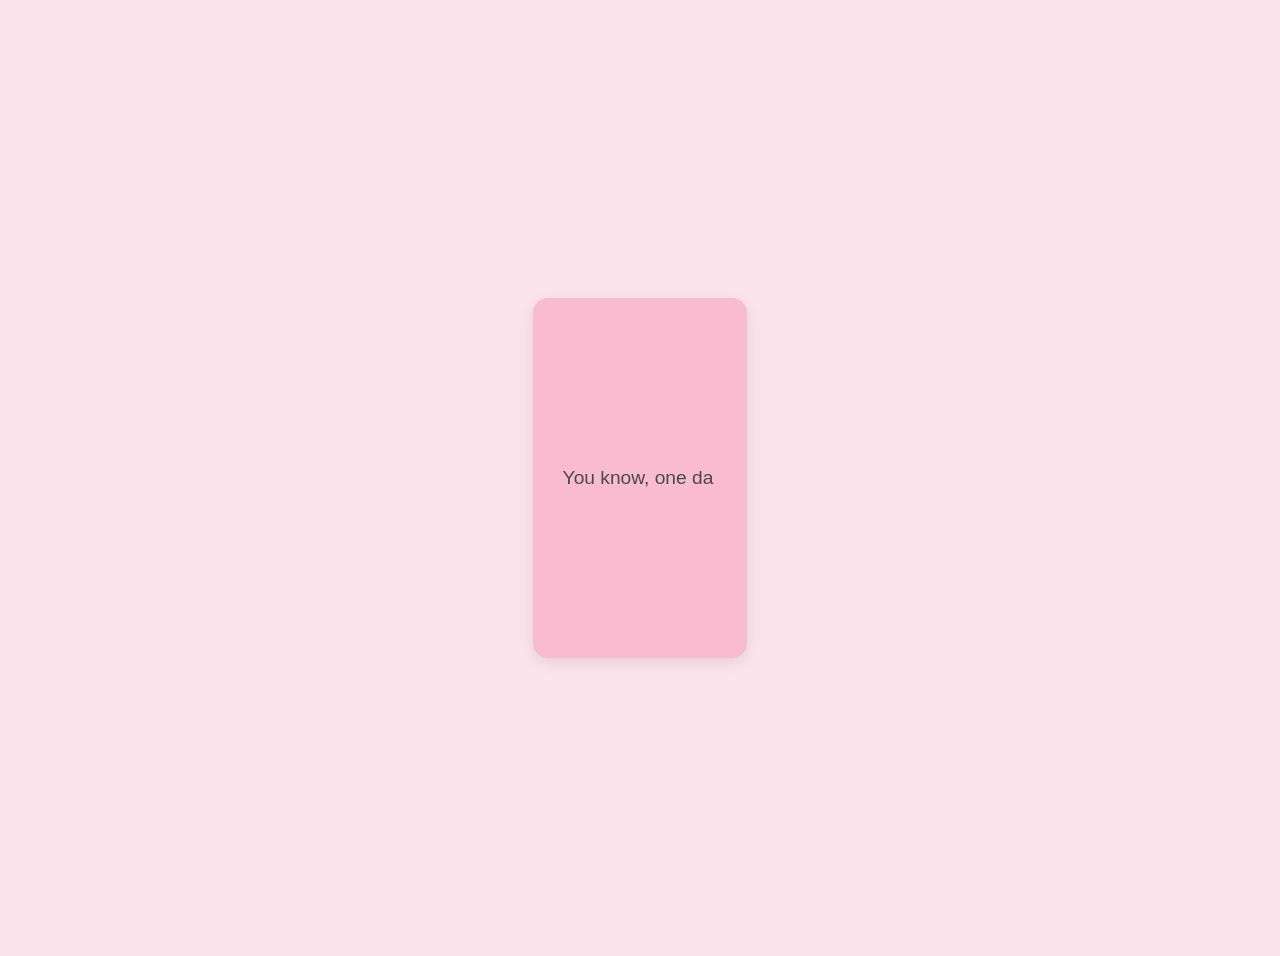
==== your-message-page.html @ 55508e81 "Add files via upload" ====
<!DOCTYPE html>
<html lang="en">
<head>
<meta charset="UTF-8">
<meta name="viewport" content="width=device-width, initial-scale=1.0">
<title>A Message for You, KARIN</title>

<style>

body{
background-color:#fce4ec;
display:flex;
justify-content:center;
align-items:center;
height:100vh;
flex-direction:column;
text-align:center;
padding:20px;
font-family:Arial, sans-serif;
}

.message-box,
.jesture-box{
background-color:#f8bbd0;
border-radius:15px;
padding:30px;
max-width:600px;
color:#4a4a4a;
font-size:1.2rem;
box-shadow:0 4px 15px rgba(0,0,0,0.1);
min-height:300px;
white-space:pre-wrap;
display:flex;
justify-content:center;
align-items:center;
}

.cursor{
display:inline-block;
width:2px;
background:#4a4a4a;
margin-left:2px;
animation:blink .8s infinite;
}

@keyframes blink{
0%,50%,100%{opacity:1}
25%,75%{opacity:0}
}

/* MODAL */

.modal{
display:none;
position:fixed;
top:0;
left:0;
width:100%;
height:100%;
background:rgba(0,0,0,0.5);
justify-content:center;
align-items:center;
}

.modal-content{
background:#f8bbd0;
padding:25px 35px;
border-radius:15px;
max-width:400px;
box-shadow:0 4px 15px rgba(0,0,0,0.2);
animation:popIn .5s ease forwards;
}

@keyframes popIn{
0%{transform:scale(.5);opacity:0}
100%{transform:scale(1);opacity:1}
}

.modal button{
background:#f06292;
border:none;
color:white;
padding:10px 20px;
margin:10px;
border-radius:10px;
font-size:1rem;
cursor:pointer;
transition:.3s;
}

.modal button:hover{
background:#d81b60;
}

/* JESTURE SCREEN */

.jesture-box{
display:none;
font-size:1.5rem;
animation:fadeIn .6s ease forwards;
}

@keyframes fadeIn{
0%{opacity:0;transform:scale(.8)}
100%{opacity:1;transform:scale(1)}
}

</style>
</head>

<body>

<div class="message-box" id="message-box"></div>

<!-- Jesture screen -->
<div class="jesture-box" id="jesture-box">
<p>😂 I knew you would like that!</p>
</div>

<!-- Modal -->
<div class="modal" id="moreModal">
<div class="modal-content">

<p id="modalText">
Do you want to replay the message or see our memories together? 💖
</p>

<button id="replayBtn">Replay Message</button>
<button id="memoriesBtn">See Memories</button>

</div>
</div>

<script>

const message = `You know, one day i had this crazy idea to do this. I just started working on it cause it just seemed like a crazy idea and why not🤷‍♂️. You seeing this would probably be the craziest also.

I won’t forget the day I laid my eyes on you, we both keep talking about it in different versions cause how could we imagine that meeting that day would spiral into all of this.
To me, you are the most amazing girl I know. Like i would always say, you look like trouble.
But boy have i had the time of my life getting to know you, you somehow makes my world feel softer, brighter, and a lot more fun just by being in it. 

Your kindness, your smile, and your heart, you just know how to brighten up every spcae you walk into.
You are deeply appreciated and i hope that I at the very least have made you understand how important you are to me.
I know this might probably seem cringe and nerdy but i mean not many people could pull this off. But honestly, this is me, signing up to work OT putting butterflies in your intestines. Not just today, but every chance I get just to remind you how incredible you are.

So i hope as you're reading this you have the biggest smile on your face cause you deserve every smile, not a frown should stain your face, because someone as special as you deserves happiness that never runs out.
Really hoping you actually waited until 23rd to open this😂

Happy Birthday, princess💖🤍`;

const box=document.getElementById("message-box");
const modal=document.getElementById("moreModal");
const replayBtn=document.getElementById("replayBtn");
const memoriesBtn=document.getElementById("memoriesBtn");
const modalText=document.getElementById("modalText");
const jesture=document.getElementById("jesture-box");

let index=0;
let firstModal=true;

/* TYPEWRITER */

function typeWriter(callback){

box.style.display="flex";
jesture.style.display="none";

box.innerHTML="";
index=0;

function type(){

if(index<message.length){

box.innerHTML=message.substring(0,index+1)+'<span class="cursor"></span>';
index++;

setTimeout(type,90);

}else{

box.innerHTML=message;

if(callback) callback();

}

}

type();

}

/* SHOW MODAL AFTER 7 SECONDS */

function showModal(){

setTimeout(()=>{

modal.style.display="flex";

if(!firstModal){

modalText.textContent="Do you want to see our memories together? 💖";

replayBtn.style.display="none";

}

},7000);

}

/* INITIAL MESSAGE */

typeWriter(showModal);

/* REPLAY BUTTON */

replayBtn.addEventListener("click",()=>{

modal.style.display="none";

box.style.display="none";

jesture.style.display="flex";

firstModal=false;

setTimeout(()=>{

typeWriter(showModal);

},2000);

});

/* MEMORIES BUTTON */

memoriesBtn.addEventListener("click",()=>{

modal.style.display="none";

alert("Here we will open the memories page 🎉");

});

</script>

</body>
</html>
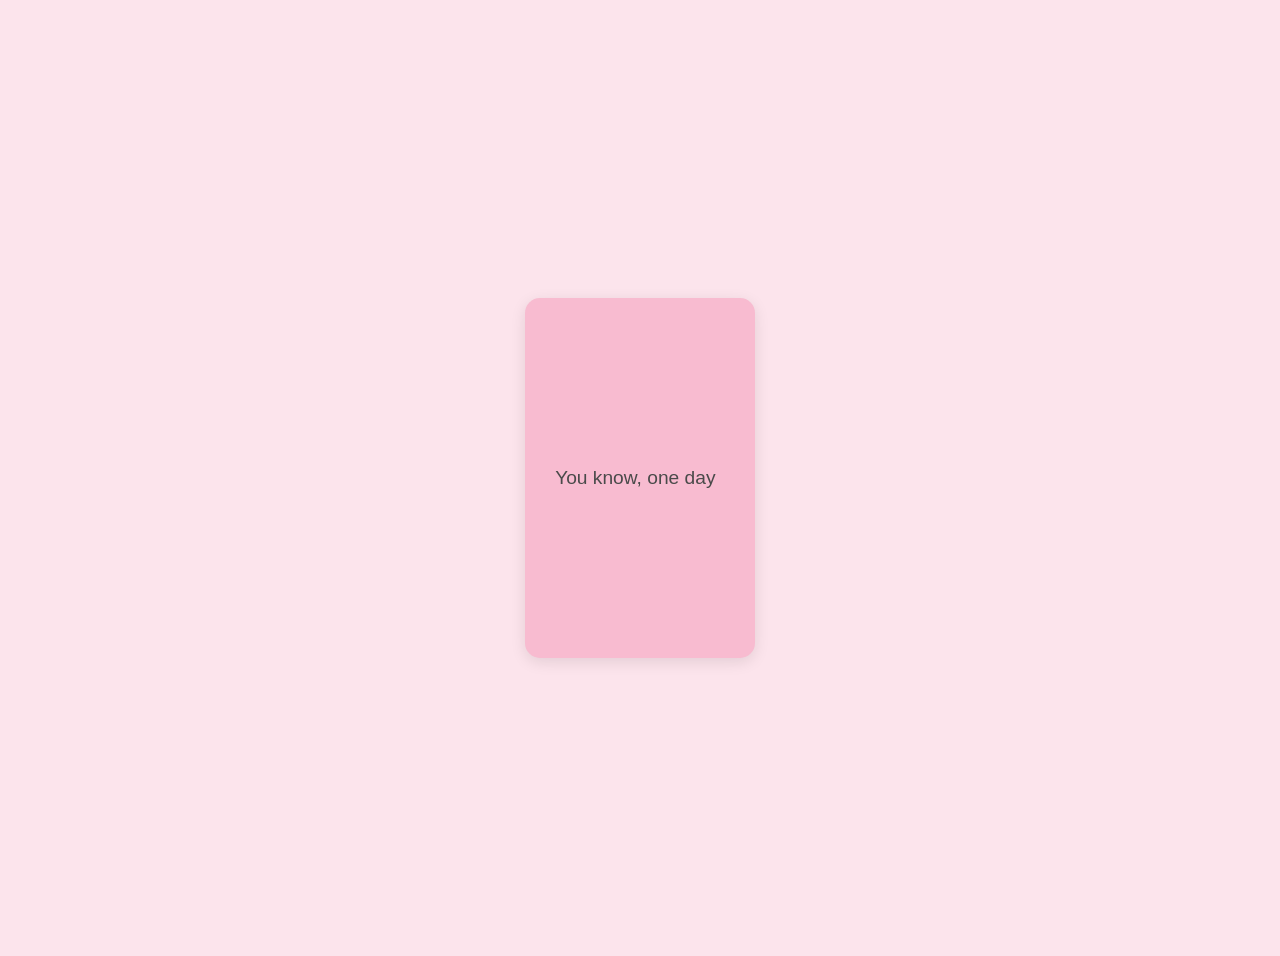
==== commit 93229a0c: "Update your-message-page.html" ====
--- a/your-message-page.html
+++ b/your-message-page.html
@@ -3,10 +3,9 @@
 <head>
 <meta charset="UTF-8">
 <meta name="viewport" content="width=device-width, initial-scale=1.0">
-<title>A Message for You, KARIN</title>
+<title>A Message for You, ELEONORA💖</title>
 
 <style>
-
 body{
 background-color:#fce4ec;
 display:flex;
@@ -17,7 +16,11 @@
 text-align:center;
 padding:20px;
 font-family:Arial, sans-serif;
-}
+opacity:1;
+transition:opacity 0.8s ease;
+}
+
+body.fade-out{ opacity:0; }
 
 .message-box,
 .jesture-box{
@@ -48,8 +51,6 @@
 25%,75%{opacity:0}
 }
 
-/* MODAL */
-
 .modal{
 display:none;
 position:fixed;
@@ -68,12 +69,6 @@
 border-radius:15px;
 max-width:400px;
 box-shadow:0 4px 15px rgba(0,0,0,0.2);
-animation:popIn .5s ease forwards;
-}
-
-@keyframes popIn{
-0%{transform:scale(.5);opacity:0}
-100%{transform:scale(1);opacity:1}
 }
 
 .modal button{
@@ -85,167 +80,176 @@
 border-radius:10px;
 font-size:1rem;
 cursor:pointer;
-transition:.3s;
-}
-
-.modal button:hover{
-background:#d81b60;
-}
-
-/* JESTURE SCREEN */
+}
 
 .jesture-box{
 display:none;
 font-size:1.5rem;
-animation:fadeIn .6s ease forwards;
-}
-
-@keyframes fadeIn{
-0%{opacity:0;transform:scale(.8)}
-100%{opacity:1;transform:scale(1)}
-}
-
+}
 </style>
 </head>
 
 <body>
 
+<!-- 🎵 MUSIC -->
+<audio id="bg-music" loop preload="auto">
+  <source src="music/song.mp3" type="audio/mpeg">
+</audio>
+
 <div class="message-box" id="message-box"></div>
 
-<!-- Jesture screen -->
 <div class="jesture-box" id="jesture-box">
 <p>😂 I knew you would like that!</p>
 </div>
 
-<!-- Modal -->
 <div class="modal" id="moreModal">
 <div class="modal-content">
-
 <p id="modalText">
 Do you want to replay the message or see our memories together? 💖
 </p>
-
 <button id="replayBtn">Replay Message</button>
 <button id="memoriesBtn">See Memories</button>
-
 </div>
 </div>
 
 <script>
 
-const message = `You know, one day i had this crazy idea to do this. I just started working on it cause it just seemed like a crazy idea and why not🤷‍♂️. You seeing this would probably be the craziest also.
-
-I won’t forget the day I laid my eyes on you, we both keep talking about it in different versions cause how could we imagine that meeting that day would spiral into all of this.
-To me, you are the most amazing girl I know. Like i would always say, you look like trouble.
-But boy have i had the time of my life getting to know you, you somehow makes my world feel softer, brighter, and a lot more fun just by being in it. 
-
-Your kindness, your smile, and your heart, you just know how to brighten up every spcae you walk into.
-You are deeply appreciated and i hope that I at the very least have made you understand how important you are to me.
-I know this might probably seem cringe and nerdy but i mean not many people could pull this off. But honestly, this is me, signing up to work OT putting butterflies in your intestines. Not just today, but every chance I get just to remind you how incredible you are.
-
-So i hope as you're reading this you have the biggest smile on your face cause you deserve every smile, not a frown should stain your face, because someone as special as you deserves happiness that never runs out.
-Really hoping you actually waited until 23rd to open this😂
-
-Happy Birthday, princess💖🤍`;
-
-const box=document.getElementById("message-box");
-const modal=document.getElementById("moreModal");
-const replayBtn=document.getElementById("replayBtn");
-const memoriesBtn=document.getElementById("memoriesBtn");
-const modalText=document.getElementById("modalText");
-const jesture=document.getElementById("jesture-box");
-
-let index=0;
-let firstModal=true;
-
-/* TYPEWRITER */
+const message = `You know, one day i had this crazy idea to do this, i don't know why, we hadn't even met at the time.
+I just started working on it cause it just seemed like a crazy idea and why not🤷‍♂️.
+
+
+To me, you are the most amazing girl I know. 
+I would always say, you look like trouble and i have really enjoyed getting to know you. I hope you pause today and really feel how extraordinary you are. Not because of anything you try to be, but because of everything you already are; your kindness, your strength, your softness, your laughter, your smile, your stubbornness, your dreams, all of it. Every piece of you is something I’m endlessly grateful for. Today isn’t just your birthday… it’s a reminder of how special YOU are.
+As you step into this new chapter, I hope it brings you everything your heart has been quietly wishing for. I hope you laugh louder, love deeper, and dream even bigger. I hope you find new reasons to smile, new adventures to chase, and new moments that make you feel alive.
+
+I know this might probably seem cringe and nerdy but i mean not many people could pull this off. Really hope you are smiling reading this.
+
+Happy Birthday, Beautiful💖
+May this year be your most breathtaking one yet!!!`;
+
+const box = document.getElementById("message-box");
+const modal = document.getElementById("moreModal");
+const replayBtn = document.getElementById("replayBtn");
+const memoriesBtn = document.getElementById("memoriesBtn");
+const modalText = document.getElementById("modalText");
+const jesture = document.getElementById("jesture-box");
+
+let index = 0;
+let firstModal = true;
+
+/* ================= 🎵 FIXED MUSIC SYSTEM ================= */
+
+const music = document.getElementById("bg-music");
+
+const TIME_KEY = "musicTime";
+const STATE_KEY = "musicState";
+
+/* preload improves transition smoothness (fixes micro-gap feel) */
+music.preload = "auto";
+music.load();
+
+/* restore state */
+window.addEventListener("load", () => {
+
+    const savedTime = parseFloat(localStorage.getItem(TIME_KEY));
+    const state = localStorage.getItem(STATE_KEY);
+
+    if (!isNaN(savedTime)) {
+        music.currentTime = savedTime;
+    }
+
+    if (state === "playing") {
+        const playPromise = music.play();
+
+        if (playPromise !== undefined) {
+            playPromise.catch(() => {
+                document.addEventListener("click", () => music.play(), { once: true });
+            });
+        }
+    }
+});
+
+/* unlock audio */
+function unlockMusic() {
+    music.play().catch(() => {});
+    localStorage.setItem(STATE_KEY, "playing");
+}
+
+document.addEventListener("click", unlockMusic, { once: true });
+document.addEventListener("touchstart", unlockMusic, { once: true });
+
+/* save progress */
+setInterval(() => {
+    if (!music.paused && !music.ended) {
+        localStorage.setItem(TIME_KEY, music.currentTime);
+    }
+}, 1000);
+
+window.addEventListener("beforeunload", () => {
+    localStorage.setItem(TIME_KEY, music.currentTime);
+});
+
+/* ================= TYPEWRITER ================= */
 
 function typeWriter(callback){
+if(!box) return;
 
 box.style.display="flex";
 jesture.style.display="none";
-
 box.innerHTML="";
 index=0;
 
 function type(){
-
 if(index<message.length){
-
 box.innerHTML=message.substring(0,index+1)+'<span class="cursor"></span>';
 index++;
-
 setTimeout(type,90);
-
 }else{
-
 box.innerHTML=message;
-
 if(callback) callback();
-
-}
-
-}
-
+}
+}
 type();
-
-}
-
-/* SHOW MODAL AFTER 7 SECONDS */
+}
 
 function showModal(){
-
 setTimeout(()=>{
-
 modal.style.display="flex";
 
 if(!firstModal){
-
 modalText.textContent="Do you want to see our memories together? 💖";
-
 replayBtn.style.display="none";
-
 }
 
 },7000);
-
-}
-
-/* INITIAL MESSAGE */
+}
 
 typeWriter(showModal);
 
-/* REPLAY BUTTON */
-
-replayBtn.addEventListener("click",()=>{
-
+/* ================= EVENTS ================= */
+
+replayBtn?.addEventListener("click",()=>{
 modal.style.display="none";
-
 box.style.display="none";
-
 jesture.style.display="flex";
-
 firstModal=false;
 
+setTimeout(()=>typeWriter(showModal),2000);
+});
+
+memoriesBtn?.addEventListener("click",()=>{
+
+modal.style.display="none";
+localStorage.setItem(STATE_KEY, "playing");
+
+document.body.classList.add("fade-out");
+
 setTimeout(()=>{
-
-typeWriter(showModal);
-
-},2000);
-
-});
-
-/* MEMORIES BUTTON */
-
-memoriesBtn.addEventListener("click",()=>{
-
-modal.style.display="none";
-
-alert("Here we will open the memories page 🎉");
-
+window.location.href="memories.html";
+},800);
 });
 
 </script>
 
 </body>
-</html>+</html>
